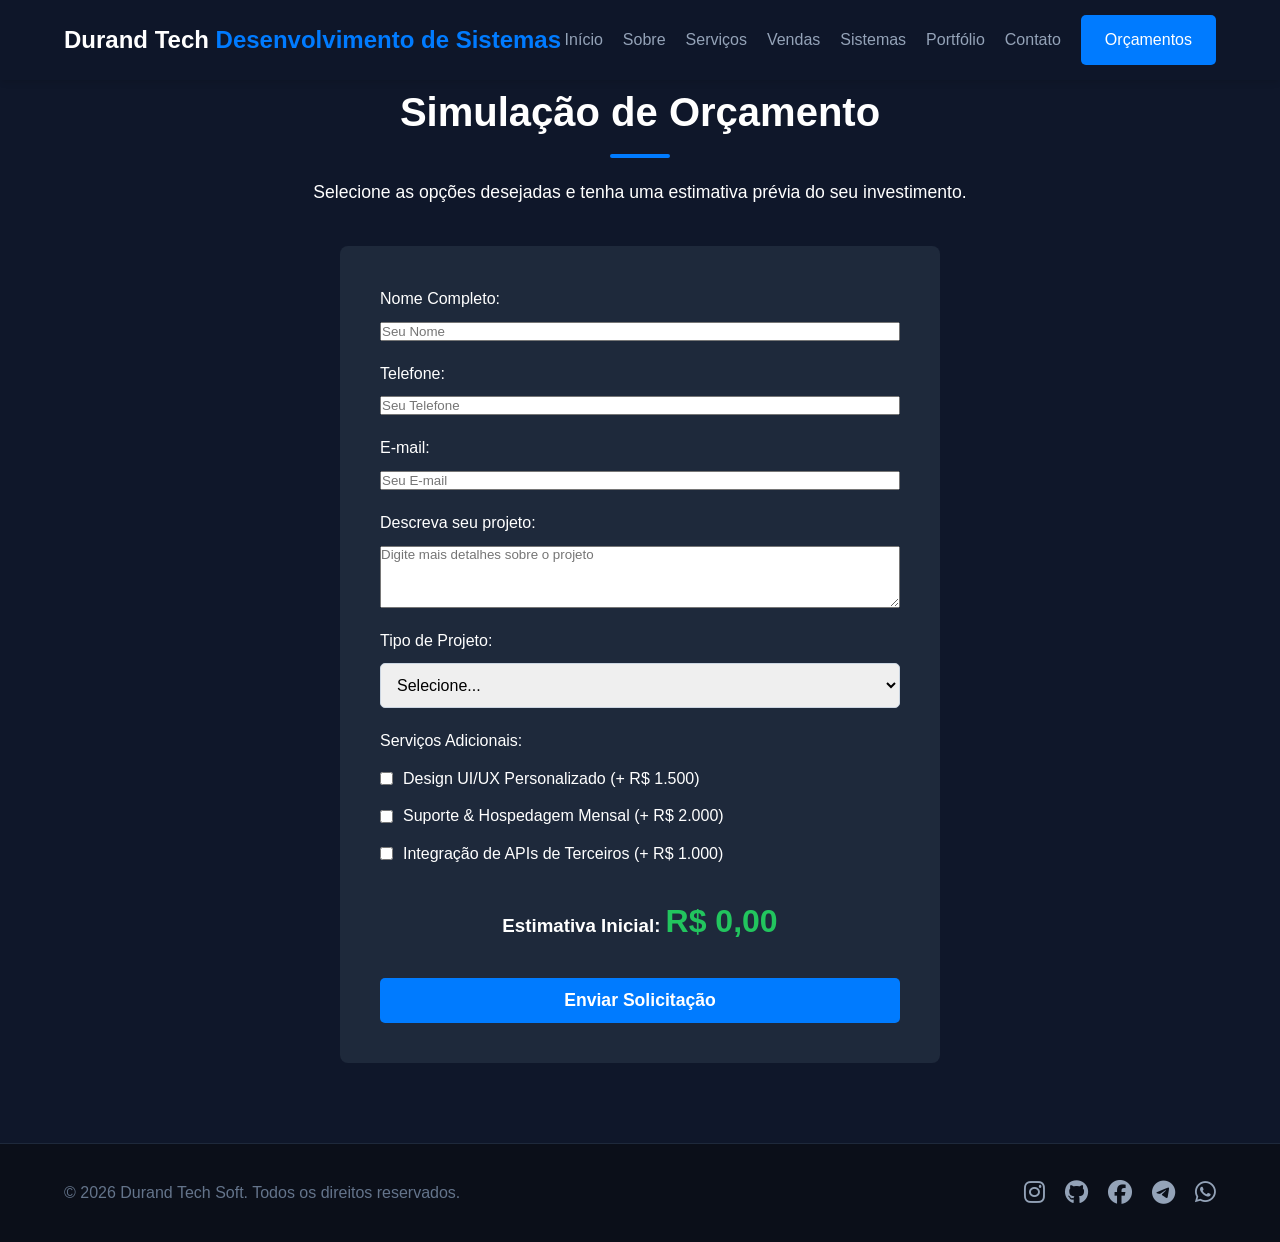
==== orcamentos.html @ f5cf20b5 "Add files via upload" ====
<!DOCTYPE html>
<html lang="pt-BR">
<head>
    <meta charset="UTF-8">
    <meta name="viewport" content="width=device-width, initial-scale=1.0">
    <title>Orçamentos | Durand Tech</title>
    <link rel="stylesheet" href="style.css">
    <link rel="stylesheet" href="https://cdnjs.cloudflare.com/ajax/libs/font-awesome/6.4.0/css/all.min.css">
</head>
<body>
    <header id="header">
        <div class="container">
            <div class="logo">
                <h2>Durand Tech <span>Desenvolvimento de Sistemas</span></h2>
            </div>
            <nav>
                <ul class="nav-links">
                    <li><a href="index.html#inicio">Início</a></li>
                    <li><a href="index.html#sobre">Sobre</a></li>
                    <li><a href="index.html#servicos">Serviços</a></li>
                    <li><a href="vendas.html">Vendas</a></li>
                    <li><a href="index.html#sistemas">Sistemas</a></li>
                    <li><a href="index.html#portfolio">Portfólio</a></li>
                    <li><a href="index.html#contato">Contato</a></li>
                    <li><a href="orcamentos.html" class="btn-highlight">Orçamentos</a></li>
                </ul>
            </nav>
        </div>
    </header>

    <section id="orcamentos" class="section-padding bg-dark text-light">
        <div class="container">
            <h2 class="section-title">Simulação de Orçamento</h2>
            <p class="section-subtitle">Selecione as opções desejadas e tenha uma estimativa prévia do seu investimento.</p>
            <div class="budget-box">
                <form id="form-orcamento">
                    <div class="form-group">
                        <label for="nome">Nome Completo:</label>
                        <input type="text" id="nome" placeholder="Seu Nome" required>
                    </div>
                    <div class="form-group">
                        <label for="telefone">Telefone:</label>
                        <input type="tel" id="telefone" placeholder="Seu Telefone" required>
                    </div>
                    <div class="form-group">
                        <label for="email">E-mail:</label>
                        <input type="email" id="email" placeholder="Seu E-mail" required>
                    </div>
                    <div class="form-group">
                        <label for="descricao">Descreva seu projeto:</label>
                        <textarea id="descricao" rows="4" placeholder="Digite mais detalhes sobre o projeto" required></textarea>
                    </div>
                    <div class="form-group">
                        <label for="tipo-projeto">Tipo de Projeto:</label>
                        <select id="tipo-projeto" required>
                            <option value="0">Selecione...</option>
                            <option value="3000">Website Institucional (R$ 3.000,00+)</option>
                            <option value="7000">E-commerce / Loja Virtual (R$ 7.000,00+)</option>
                            <option value="12000">Sistema Web / SaaS Personalizado (R$ 12.000,00+)</option>
                            <option value="15000">Aplicativo Mobile Completo (R$ 15.000,00+)</option>
                        </select>
                    </div>
                    <div class="form-group checkbox-group">
                        <p>Serviços Adicionais:</p>
                        <label><input type="checkbox" class="adicional" value="1500"> Design UI/UX Personalizado (+ R$ 1.500)</label>
                        <label><input type="checkbox" class="adicional" value="2000"> Suporte & Hospedagem Mensal (+ R$ 2.000)</label>
                        <label><input type="checkbox" class="adicional" value="1000"> Integração de APIs de Terceiros (+ R$ 1.000)</label>
                    </div>
                    <div class="budget-result">
                        <h3>Estimativa Inicial: <span id="valor-total">R$ 0,00</span></h3>
                    </div>
                    <button type="submit" id="btn-fechar-orcamento" class="btn-primary">Enviar Solicitação</button>
                </form>
            </div>
        </div>
    </section>

    <footer>
        <div class="container footer-content">
            <p>&copy; 2026 Durand Tech Soft. Todos os direitos reservados.</p>
            <div class="social-links">
                <a href="https://instagram.com/durandtechsysten" target="_blank" aria-label="Instagram"><i class="fa-brands fa-instagram"></i></a>
                <a href="https://github.com/otaviorenan648-cpu" target="_blank" aria-label="GitHub"><i class="fa-brands fa-github"></i></a>
                <a href="https://www.facebook.com/profile.php?id=61577087769278&locale=pt_BR" target="_blank" aria-label="Facebook"><i class="fa-brands fa-facebook"></i></a>
                <a href="https://telegram.org/@OtavioDev2684" target="_blank" aria-label="Telegram"><i class="fa-brands fa-telegram"></i></a>
                <a href="https://wa.me/5553991833588?text=Ol%C3%A1%2C%20gostaria%20de%20mais%20informa%C3%A7%C3%B5es" target="_blank" aria-label="WhatsApp"><i class="fa-brands fa-whatsapp"></i></a>
            </div>
        </div>
    </footer>
</body>
</html>
---- style.css ----
/* --- Reset Geral & Configurações de Cores --- */
:root {
    --primary-color: #007bff;
    --primary-hover: #0056b3;
    --dark-bg: #0f172a;
    --light-bg: #f8fafc;
    --text-color: #334155;
    --white: #ffffff;
    --gray-border: #cbd5e1;
}

* {
    margin: 0;
    padding: 0;
    box-sizing: border-box;
    font-family: 'Segoe UI', Tahoma, Geneva, Verdana, sans-serif;
    scroll-behavior: smooth;
}

body {
    color: var(--text-color);
    background-color: var(--white);
    line-height: 1.6;
}

.container {
    width: 90%;
    max-width: 1200px;
    margin: 0 auto;
}

/* --- Layout Utilitário --- */
.section-padding {
    padding: 80px 0;
}

.bg-light {
    background-color: var(--light-bg);
}

.bg-dark {
    background-color: var(--dark-bg);
}

.text-light {
    color: var(--white);
}

.section-title {
    text-align: center;
    font-size: 2.5rem;
    margin-bottom: 20px;
    color: var(--dark-bg);
    position: relative;
}

.text-light .section-title {
    color: var(--white);
}

.section-title::after {
    content: '';
    display: block;
    width: 60px;
    height: 4px;
    background-color: var(--primary-color);
    margin: 10px auto 0;
    border-radius: 2px;
}

.section-subtitle {
    text-align: center;
    font-size: 1.1rem;
    margin-bottom: 40px;
}

/* --- Botões --- */
.btn-primary, .btn-secondary, .btn-highlight {
    padding: 12px 24px;
    border: none;
    border-radius: 5px;
    cursor: pointer;
    font-weight: 600;
    text-decoration: none;
    transition: all 0.3s ease;
    display: inline-block;
}

.btn-primary {
    background-color: var(--primary-color);
    color: var(--white);
}

.btn-primary:hover {
    background-color: var(--primary-hover);
}

.btn-secondary {
    background-color: transparent;
    color: var(--white);
    border: 2px solid var(--white);
}

.btn-secondary:hover {
    background-color: var(--white);
    color: var(--dark-bg);
}

.btn-highlight {
    background-color: var(--primary-color);
    color: var(--white) !important;
}

/* --- Header / Navigation --- */
header {
    background-color: rgba(15, 23, 42, 0.95);
    position: fixed;
    width: 100%;
    top: 0;
    z-index: 1000;
    box-shadow: 0 4px 6px -1px rgba(0,0,0,0.1);
    padding: 15px 0;
}

header .container {
    display: flex;
    justify-content: space-between;
    align-items: center;
}

.logo h2 {
    color: var(--white);
}

.logo span {
    color: var(--primary-color);
}

.nav-links {
    display: flex;
    list-style: none;
    align-items: center;
    gap: 20px;
}

.nav-links a {
    color: #94a3b8;
    text-decoration: none;
    font-weight: 500;
    transition: color 0.3s ease;
}

.nav-links a:hover {
    color: var(--white);
}

/* --- Hero Section --- */
.hero-section {
    background: linear-gradient(135deg, #0f172a 0%, #1e293b 100%);
    height: 100vh;
    display: flex;
    align-items: center;
    text-align: center;
    color: var(--white);
    padding-top: 80px;
}

.hero-content h1 {
    font-size: 3.5rem;
    margin-bottom: 20px;
}

.hero-content p {
    font-size: 1.25rem;
    margin-bottom: 30px;
    color: #94a3b8;
    max-width: 800px;
    margin-left: auto;
    margin-right: auto;
}

.hero-buttons {
    display: flex;
    justify-content: center;
    gap: 20px;
}

.banner-image {
    display: block;
    max-width: 100%;
    height: auto;
    margin: 40px auto;
    border-radius: 16px;
    box-shadow: 0 10px 30px rgba(15, 23, 42, 0.15);
}

/* --- Sobre --- */
.about-grid {
    display: grid;
    grid-template-columns: 1fr 1fr;
    gap: 40px;
    align-items: center;
    margin-top: 40px;
}

.about-text h3 {
    font-size: 1.8rem;
    margin-bottom: 15px;
}

.about-text p {
    margin-bottom: 15px;
}

.about-stats {
    display: flex;
    gap: 20px;
}

.stat-card {
    background-color: var(--light-bg);
    flex: 1;
    padding: 30px;
    text-align: center;
    border-radius: 8px;
    box-shadow: 0 4px 6px -1px rgba(0,0,0,0.05);
}

.stat-card h4 {
    font-size: 3rem;
    color: var(--primary-color);
    margin-bottom: 10px;
}

/* --- Serviços --- */
.grid-services {
    display: grid;
    grid-template-columns: repeat(auto-fit, minmax(300px, 1fr));
    gap: 30px;
}

.card {
    background-color: var(--white);
    padding: 40px 30px;
    border-radius: 8px;
    text-align: center;
    box-shadow: 0 4px 6px -1px rgba(0,0,0,0.05);
    transition: transform 0.3s ease;
}

.card:hover {
    transform: translateY(-5px);
}

.icon-service {
    font-size: 3rem;
    color: var(--primary-color);
    margin-bottom: 20px;
}

/* --- Sistemas --- */
.grid-systems {
    display: grid;
    grid-template-columns: 1fr 1fr;
    gap: 30px;
}

.system-item {
    border-left: 5px solid var(--primary-color);
    background-color: var(--light-bg);
    padding: 30px;
    border-radius: 0 8px 8px 0;
}

.system-item h3 {
    margin-bottom: 10px;
}

/* --- Portfólio --- */
.grid-portfolio {
    display: grid;
    grid-template-columns: repeat(auto-fit, minmax(300px, 1fr));
    gap: 30px;
}

.portfolio-item {
    background: linear-gradient(135deg, #1e293b 0%, #0f172a 100%);
    height: 250px;
    border-radius: 8px;
    display: flex;
    align-items: flex-end;
    padding: 20px;
    color: var(--white);
    position: relative;
    overflow: hidden;
}

.portfolio-info h3 {
    margin-bottom: 5px;
}

.portfolio-info p {
    font-size: 0.9rem;
    color: #94a3b8;
}

/* --- Contato --- */
.contact-wrapper {
    display: grid;
    grid-template-columns: 1fr 1.5fr;
    gap: 50px;
}

.contact-info h3 {
    margin-bottom: 20px;
}

.contact-info p {
    margin-bottom: 15px;
    display: flex;
    align-items: center;
    gap: 10px;
}

.contact-form {
    display: flex;
    flex-direction: column;
    gap: 15px;
}

.contact-form input, .contact-form textarea {
    padding: 15px;
    border: 1px solid var(--gray-border);
    border-radius: 5px;
    font-size: 1rem;
    outline: none;
}

/* --- Orçamentos --- */
.budget-box {
    background-color: #1e293b;
    padding: 40px;
    border-radius: 8px;
    max-width: 600px;
    margin: 0 auto;
}

.form-group {
    display: flex;
    flex-direction: column;
    gap: 10px;
    margin-bottom: 20px;
}

.form-group select {
    padding: 12px;
    border-radius: 5px;
    border: 1px solid var(--gray-border);
    font-size: 1rem;
}

.checkbox-group {
    display: flex;
    flex-direction: column;
    gap: 12px;
}

.checkbox-group label {
    display: flex;
    align-items: center;
    gap: 10px;
    cursor: pointer;
}

.budget-result {
    margin: 30px 0;
    text-align: center;
}

#valor-total {
    color: #22c55e;
    font-size: 2rem;
    font-weight: bold;
}

#btn-fechar-orcamento {
    width: 100%;
    font-size: 1.1rem;
}

/* --- Rodapé & Redes Sociais --- */
footer {
    background-color: #0b0f19;
    padding: 30px 0;
    border-top: 1px solid #1e293b;
}

.footer-content {
    display: flex;
    justify-content: space-between;
    align-items: center;
    color: #64748b;
}

.social-links {
    display: flex;
    gap: 20px;
}

.social-links a {
    color: #94a3b8;
    font-size: 1.5rem;
    transition: color 0.3s ease, transform 0.3s ease;
}

.social-links a:hover {
    color: var(--primary-color);
    transform: scale(1.1);
}

/* --- Responsividade --- */
@media (max-width: 768px) {
    header .container {
        flex-direction: column;
        gap: 15px;
    }
    .nav-links {
        flex-wrap: wrap;
        justify-content: center;
    }
    .about-grid, .contact-wrapper, .grid-systems {
        grid-template-columns: 1fr;
    }
    .about-stats {
        flex-direction: column;
    }
    .footer-content {
        flex-direction: column;
        gap: 20px;
        text-align: center;
    }
}

/* --- Botão Flutuante do WhatsApp --- */
.whatsapp-float {
    position: fixed;
    width: 60px;
    height: 60px;
    bottom: 60px;
    right: 40px;
    background-color: #25d366;
    color: #fff;
    border-radius: 50px;
    text-align: center;
    font-size: 35px;
    box-shadow: 2px 2px 10px rgba(0, 0, 0, 0.3);
    z-index: 1000;
    display: flex;
    align-items: center;
    justify-content: center;
    text-decoration: none;
    transition: transform 0.3s ease, background-color 0.3s ease;
}

.whatsapp-float:hover {
    background-color: #128c7e;
    transform: scale(1.1);
}

/* Ajuste de responsividade para telas menores */
@media (max-width: 768px) {
    header .container {
        flex-direction: column;
        gap: 15px;
    }
    .nav-links {
        flex-wrap: wrap;
        justify-content: center;
    }
    .about-grid, .contact-wrapper, .grid-systems {
        grid-template-columns: 1fr;
    }
    .about-stats {
        flex-direction: column;
    }
    .footer-content {
        flex-direction: column;
        gap: 20px;
        text-align: center;
    }
    .whatsapp-float {
        width: 50px;
        height: 50px;
        bottom: 20px;
        right: 20px;
        font-size: 28px;
    }
}
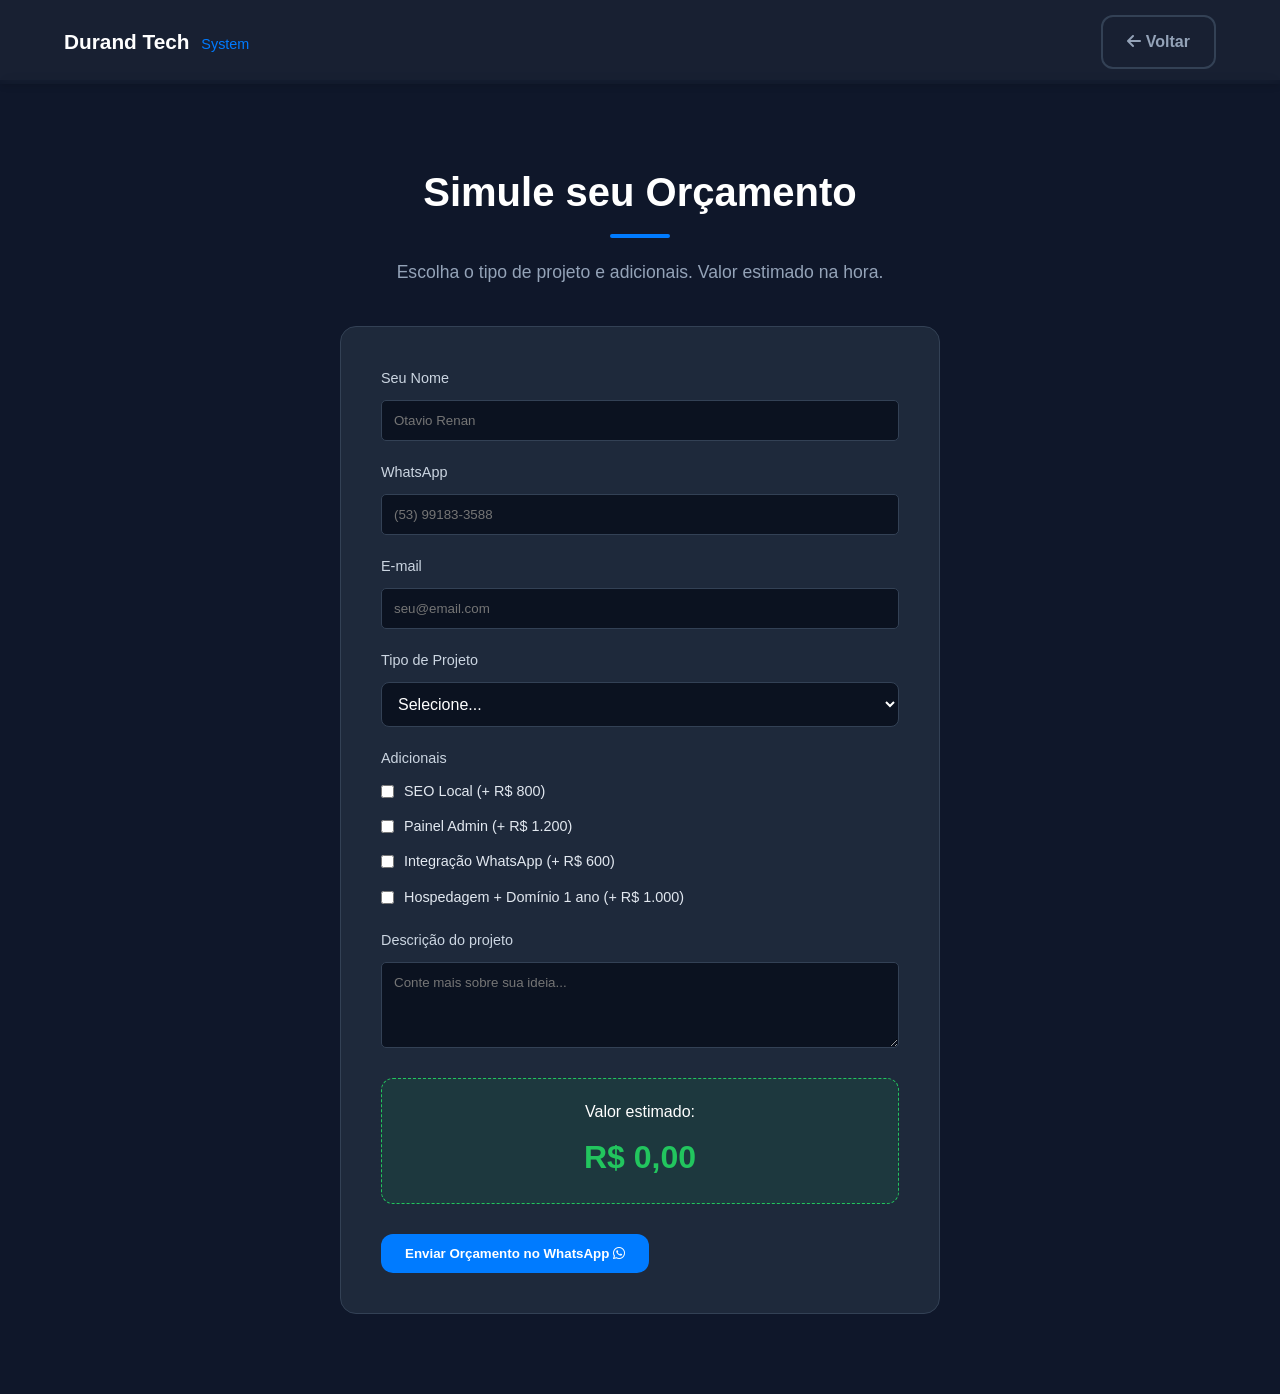
==== commit de0c45c6: "Add files via upload" ====
--- a/orcamentos.html
+++ b/orcamentos.html
@@ -1,91 +1,76 @@
-<!DOCTYPE html>
-<html lang="pt-BR">
-<head>
-    <meta charset="UTF-8">
-    <meta name="viewport" content="width=device-width, initial-scale=1.0">
-    <title>Orçamentos | Durand Tech</title>
-    <link rel="stylesheet" href="style.css">
-    <link rel="stylesheet" href="https://cdnjs.cloudflare.com/ajax/libs/font-awesome/6.4.0/css/all.min.css">
-</head>
-<body>
-    <header id="header">
-        <div class="container">
-            <div class="logo">
-                <h2>Durand Tech <span>Desenvolvimento de Sistemas</span></h2>
-            </div>
-            <nav>
-                <ul class="nav-links">
-                    <li><a href="index.html#inicio">Início</a></li>
-                    <li><a href="index.html#sobre">Sobre</a></li>
-                    <li><a href="index.html#servicos">Serviços</a></li>
-                    <li><a href="vendas.html">Vendas</a></li>
-                    <li><a href="index.html#sistemas">Sistemas</a></li>
-                    <li><a href="index.html#portfolio">Portfólio</a></li>
-                    <li><a href="index.html#contato">Contato</a></li>
-                    <li><a href="orcamentos.html" class="btn-highlight">Orçamentos</a></li>
-                </ul>
-            </nav>
-        </div>
-    </header>
-
-    <section id="orcamentos" class="section-padding bg-dark text-light">
-        <div class="container">
-            <h2 class="section-title">Simulação de Orçamento</h2>
-            <p class="section-subtitle">Selecione as opções desejadas e tenha uma estimativa prévia do seu investimento.</p>
-            <div class="budget-box">
-                <form id="form-orcamento">
-                    <div class="form-group">
-                        <label for="nome">Nome Completo:</label>
-                        <input type="text" id="nome" placeholder="Seu Nome" required>
-                    </div>
-                    <div class="form-group">
-                        <label for="telefone">Telefone:</label>
-                        <input type="tel" id="telefone" placeholder="Seu Telefone" required>
-                    </div>
-                    <div class="form-group">
-                        <label for="email">E-mail:</label>
-                        <input type="email" id="email" placeholder="Seu E-mail" required>
-                    </div>
-                    <div class="form-group">
-                        <label for="descricao">Descreva seu projeto:</label>
-                        <textarea id="descricao" rows="4" placeholder="Digite mais detalhes sobre o projeto" required></textarea>
-                    </div>
-                    <div class="form-group">
-                        <label for="tipo-projeto">Tipo de Projeto:</label>
-                        <select id="tipo-projeto" required>
-                            <option value="0">Selecione...</option>
-                            <option value="3000">Website Institucional (R$ 3.000,00+)</option>
-                            <option value="7000">E-commerce / Loja Virtual (R$ 7.000,00+)</option>
-                            <option value="12000">Sistema Web / SaaS Personalizado (R$ 12.000,00+)</option>
-                            <option value="15000">Aplicativo Mobile Completo (R$ 15.000,00+)</option>
-                        </select>
-                    </div>
-                    <div class="form-group checkbox-group">
-                        <p>Serviços Adicionais:</p>
-                        <label><input type="checkbox" class="adicional" value="1500"> Design UI/UX Personalizado (+ R$ 1.500)</label>
-                        <label><input type="checkbox" class="adicional" value="2000"> Suporte & Hospedagem Mensal (+ R$ 2.000)</label>
-                        <label><input type="checkbox" class="adicional" value="1000"> Integração de APIs de Terceiros (+ R$ 1.000)</label>
-                    </div>
-                    <div class="budget-result">
-                        <h3>Estimativa Inicial: <span id="valor-total">R$ 0,00</span></h3>
-                    </div>
-                    <button type="submit" id="btn-fechar-orcamento" class="btn-primary">Enviar Solicitação</button>
-                </form>
-            </div>
-        </div>
-    </section>
-
-    <footer>
-        <div class="container footer-content">
-            <p>&copy; 2026 Durand Tech Soft. Todos os direitos reservados.</p>
-            <div class="social-links">
-                <a href="https://instagram.com/durandtechsysten" target="_blank" aria-label="Instagram"><i class="fa-brands fa-instagram"></i></a>
-                <a href="https://github.com/otaviorenan648-cpu" target="_blank" aria-label="GitHub"><i class="fa-brands fa-github"></i></a>
-                <a href="https://www.facebook.com/profile.php?id=61577087769278&locale=pt_BR" target="_blank" aria-label="Facebook"><i class="fa-brands fa-facebook"></i></a>
-                <a href="https://telegram.org/@OtavioDev2684" target="_blank" aria-label="Telegram"><i class="fa-brands fa-telegram"></i></a>
-                <a href="https://wa.me/5553991833588?text=Ol%C3%A1%2C%20gostaria%20de%20mais%20informa%C3%A7%C3%B5es" target="_blank" aria-label="WhatsApp"><i class="fa-brands fa-whatsapp"></i></a>
-            </div>
-        </div>
-    </footer>
-</body>
-</html>
+<!DOCTYPE html>
+<html lang="pt-BR">
+<head>
+    <meta charset="UTF-8">
+    <meta name="viewport" content="width=device-width, initial-scale=1.0">
+    <title>Orçamento | Durand Tech System</title>
+    <meta name="description" content="Simule seu orçamento de site, sistema ou app na Durand Tech System.">
+    <link rel="stylesheet" href="style.css">
+    <link rel="stylesheet" href="https://cdnjs.cloudflare.com/ajax/libs/font-awesome/6.4.0/css/all.min.css">
+</head>
+<body>
+    <header id="header">
+        <div class="container">
+            <div class="logo"><h2>Durand Tech <span>System</span></h2></div>
+            <a href="index.html" class="btn-secondary" style="border-color:#334155;color:#94a3b8"><i class="fa-solid fa-arrow-left"></i> Voltar</a>
+        </div>
+    </header>
+
+    <section class="section-padding" style="margin-top:80px;background:#0f172a;color:#fff;min-height:100vh">
+        <div class="container">
+            <h2 class="section-title" style="color:#fff">Simule seu Orçamento</h2>
+            <p class="section-subtitle" style="color:#94a3b8">Escolha o tipo de projeto e adicionais. Valor estimado na hora.</p>
+            
+            <div class="budget-box">
+                <form id="form-orcamento">
+                    <div class="form-group">
+                        <label>Seu Nome</label>
+                        <input type="text" id="nome" placeholder="Otavio Renan" required style="padding:12px;border-radius:5px;border:1px solid #334155;background:#0b1220;color:#fff">
+                    </div>
+                    <div class="form-group">
+                        <label>WhatsApp</label>
+                        <input type="tel" id="telefone" placeholder="(53) 99183-3588" required style="padding:12px;border-radius:5px;border:1px solid #334155;background:#0b1220;color:#fff">
+                    </div>
+                    <div class="form-group">
+                        <label>E-mail</label>
+                        <input type="email" id="email" placeholder="seu@email.com" required style="padding:12px;border-radius:5px;border:1px solid #334155;background:#0b1220;color:#fff">
+                    </div>
+                    <div class="form-group">
+                        <label>Tipo de Projeto</label>
+                        <select id="tipo-projeto" required>
+                            <option value="0">Selecione...</option>
+                            <option value="1500">Landing Page - a partir de R$ 1.500</option>
+                            <option value="3500">Site Institucional - a partir de R$ 3.500</option>
+                            <option value="6000">E-commerce - a partir de R$ 6.000</option>
+                            <option value="8000">Sistema ERP/CRM - a partir de R$ 8.000</option>
+                            <option value="10000">App Mobile - a partir de R$ 10.000</option>
+                        </select>
+                    </div>
+                    <div class="form-group">
+                        <label>Adicionais</label>
+                        <div class="checkbox-group">
+                            <label><input type="checkbox" class="adicional" value="800"> SEO Local (+ R$ 800)</label>
+                            <label><input type="checkbox" class="adicional" value="1200"> Painel Admin (+ R$ 1.200)</label>
+                            <label><input type="checkbox" class="adicional" value="600"> Integração WhatsApp (+ R$ 600)</label>
+                            <label><input type="checkbox" class="adicional" value="1000"> Hospedagem + Domínio 1 ano (+ R$ 1.000)</label>
+                        </div>
+                    </div>
+                    <div class="form-group">
+                        <label>Descrição do projeto</label>
+                        <textarea id="descricao" rows="4" placeholder="Conte mais sobre sua ideia..." style="padding:12px;border-radius:5px;border:1px solid #334155;background:#0b1220;color:#fff"></textarea>
+                    </div>
+
+                    <div class="budget-result">
+                        <p>Valor estimado:</p>
+                        <span id="valor-total">R$ 0,00</span>
+                    </div>
+
+                    <button type="submit" id="btn-fechar-orcamento" class="btn-primary">Enviar Orçamento no WhatsApp <i class="fa-brands fa-whatsapp"></i></button>
+                </form>
+            </div>
+        </div>
+    </section>
+
+    <script src="index.js"></script>
+</body>
+</html>
--- a/style.css
+++ b/style.css
@@ -1,498 +1,114 @@
-/* --- Reset Geral & Configurações de Cores --- */
-:root {
-    --primary-color: #007bff;
-    --primary-hover: #0056b3;
-    --dark-bg: #0f172a;
-    --light-bg: #f8fafc;
-    --text-color: #334155;
-    --white: #ffffff;
-    --gray-border: #cbd5e1;
-}
-
-* {
-    margin: 0;
-    padding: 0;
-    box-sizing: border-box;
-    font-family: 'Segoe UI', Tahoma, Geneva, Verdana, sans-serif;
-    scroll-behavior: smooth;
-}
-
-body {
-    color: var(--text-color);
-    background-color: var(--white);
-    line-height: 1.6;
-}
-
-.container {
-    width: 90%;
-    max-width: 1200px;
-    margin: 0 auto;
-}
-
-/* --- Layout Utilitário --- */
-.section-padding {
-    padding: 80px 0;
-}
-
-.bg-light {
-    background-color: var(--light-bg);
-}
-
-.bg-dark {
-    background-color: var(--dark-bg);
-}
-
-.text-light {
-    color: var(--white);
-}
-
-.section-title {
-    text-align: center;
-    font-size: 2.5rem;
-    margin-bottom: 20px;
-    color: var(--dark-bg);
-    position: relative;
-}
-
-.text-light .section-title {
-    color: var(--white);
-}
-
-.section-title::after {
-    content: '';
-    display: block;
-    width: 60px;
-    height: 4px;
-    background-color: var(--primary-color);
-    margin: 10px auto 0;
-    border-radius: 2px;
-}
-
-.section-subtitle {
-    text-align: center;
-    font-size: 1.1rem;
-    margin-bottom: 40px;
-}
-
-/* --- Botões --- */
-.btn-primary, .btn-secondary, .btn-highlight {
-    padding: 12px 24px;
-    border: none;
-    border-radius: 5px;
-    cursor: pointer;
-    font-weight: 600;
-    text-decoration: none;
-    transition: all 0.3s ease;
-    display: inline-block;
-}
-
-.btn-primary {
-    background-color: var(--primary-color);
-    color: var(--white);
-}
-
-.btn-primary:hover {
-    background-color: var(--primary-hover);
-}
-
-.btn-secondary {
-    background-color: transparent;
-    color: var(--white);
-    border: 2px solid var(--white);
-}
-
-.btn-secondary:hover {
-    background-color: var(--white);
-    color: var(--dark-bg);
-}
-
-.btn-highlight {
-    background-color: var(--primary-color);
-    color: var(--white) !important;
-}
-
-/* --- Header / Navigation --- */
-header {
-    background-color: rgba(15, 23, 42, 0.95);
-    position: fixed;
-    width: 100%;
-    top: 0;
-    z-index: 1000;
-    box-shadow: 0 4px 6px -1px rgba(0,0,0,0.1);
-    padding: 15px 0;
-}
-
-header .container {
-    display: flex;
-    justify-content: space-between;
-    align-items: center;
-}
-
-.logo h2 {
-    color: var(--white);
-}
-
-.logo span {
-    color: var(--primary-color);
-}
-
-.nav-links {
-    display: flex;
-    list-style: none;
-    align-items: center;
-    gap: 20px;
-}
-
-.nav-links a {
-    color: #94a3b8;
-    text-decoration: none;
-    font-weight: 500;
-    transition: color 0.3s ease;
-}
-
-.nav-links a:hover {
-    color: var(--white);
-}
-
-/* --- Hero Section --- */
-.hero-section {
-    background: linear-gradient(135deg, #0f172a 0%, #1e293b 100%);
-    height: 100vh;
-    display: flex;
-    align-items: center;
-    text-align: center;
-    color: var(--white);
-    padding-top: 80px;
-}
-
-.hero-content h1 {
-    font-size: 3.5rem;
-    margin-bottom: 20px;
-}
-
-.hero-content p {
-    font-size: 1.25rem;
-    margin-bottom: 30px;
-    color: #94a3b8;
-    max-width: 800px;
-    margin-left: auto;
-    margin-right: auto;
-}
-
-.hero-buttons {
-    display: flex;
-    justify-content: center;
-    gap: 20px;
-}
-
-.banner-image {
-    display: block;
-    max-width: 100%;
-    height: auto;
-    margin: 40px auto;
-    border-radius: 16px;
-    box-shadow: 0 10px 30px rgba(15, 23, 42, 0.15);
-}
-
-/* --- Sobre --- */
-.about-grid {
-    display: grid;
-    grid-template-columns: 1fr 1fr;
-    gap: 40px;
-    align-items: center;
-    margin-top: 40px;
-}
-
-.about-text h3 {
-    font-size: 1.8rem;
-    margin-bottom: 15px;
-}
-
-.about-text p {
-    margin-bottom: 15px;
-}
-
-.about-stats {
-    display: flex;
-    gap: 20px;
-}
-
-.stat-card {
-    background-color: var(--light-bg);
-    flex: 1;
-    padding: 30px;
-    text-align: center;
-    border-radius: 8px;
-    box-shadow: 0 4px 6px -1px rgba(0,0,0,0.05);
-}
-
-.stat-card h4 {
-    font-size: 3rem;
-    color: var(--primary-color);
-    margin-bottom: 10px;
-}
-
-/* --- Serviços --- */
-.grid-services {
-    display: grid;
-    grid-template-columns: repeat(auto-fit, minmax(300px, 1fr));
-    gap: 30px;
-}
-
-.card {
-    background-color: var(--white);
-    padding: 40px 30px;
-    border-radius: 8px;
-    text-align: center;
-    box-shadow: 0 4px 6px -1px rgba(0,0,0,0.05);
-    transition: transform 0.3s ease;
-}
-
-.card:hover {
-    transform: translateY(-5px);
-}
-
-.icon-service {
-    font-size: 3rem;
-    color: var(--primary-color);
-    margin-bottom: 20px;
-}
-
-/* --- Sistemas --- */
-.grid-systems {
-    display: grid;
-    grid-template-columns: 1fr 1fr;
-    gap: 30px;
-}
-
-.system-item {
-    border-left: 5px solid var(--primary-color);
-    background-color: var(--light-bg);
-    padding: 30px;
-    border-radius: 0 8px 8px 0;
-}
-
-.system-item h3 {
-    margin-bottom: 10px;
-}
-
-/* --- Portfólio --- */
-.grid-portfolio {
-    display: grid;
-    grid-template-columns: repeat(auto-fit, minmax(300px, 1fr));
-    gap: 30px;
-}
-
-.portfolio-item {
-    background: linear-gradient(135deg, #1e293b 0%, #0f172a 100%);
-    height: 250px;
-    border-radius: 8px;
-    display: flex;
-    align-items: flex-end;
-    padding: 20px;
-    color: var(--white);
-    position: relative;
-    overflow: hidden;
-}
-
-.portfolio-info h3 {
-    margin-bottom: 5px;
-}
-
-.portfolio-info p {
-    font-size: 0.9rem;
-    color: #94a3b8;
-}
-
-/* --- Contato --- */
-.contact-wrapper {
-    display: grid;
-    grid-template-columns: 1fr 1.5fr;
-    gap: 50px;
-}
-
-.contact-info h3 {
-    margin-bottom: 20px;
-}
-
-.contact-info p {
-    margin-bottom: 15px;
-    display: flex;
-    align-items: center;
-    gap: 10px;
-}
-
-.contact-form {
-    display: flex;
-    flex-direction: column;
-    gap: 15px;
-}
-
-.contact-form input, .contact-form textarea {
-    padding: 15px;
-    border: 1px solid var(--gray-border);
-    border-radius: 5px;
-    font-size: 1rem;
-    outline: none;
-}
-
-/* --- Orçamentos --- */
-.budget-box {
-    background-color: #1e293b;
-    padding: 40px;
-    border-radius: 8px;
-    max-width: 600px;
-    margin: 0 auto;
-}
-
-.form-group {
-    display: flex;
-    flex-direction: column;
-    gap: 10px;
-    margin-bottom: 20px;
-}
-
-.form-group select {
-    padding: 12px;
-    border-radius: 5px;
-    border: 1px solid var(--gray-border);
-    font-size: 1rem;
-}
-
-.checkbox-group {
-    display: flex;
-    flex-direction: column;
-    gap: 12px;
-}
-
-.checkbox-group label {
-    display: flex;
-    align-items: center;
-    gap: 10px;
-    cursor: pointer;
-}
-
-.budget-result {
-    margin: 30px 0;
-    text-align: center;
-}
-
-#valor-total {
-    color: #22c55e;
-    font-size: 2rem;
-    font-weight: bold;
-}
-
-#btn-fechar-orcamento {
-    width: 100%;
-    font-size: 1.1rem;
-}
-
-/* --- Rodapé & Redes Sociais --- */
-footer {
-    background-color: #0b0f19;
-    padding: 30px 0;
-    border-top: 1px solid #1e293b;
-}
-
-.footer-content {
-    display: flex;
-    justify-content: space-between;
-    align-items: center;
-    color: #64748b;
-}
-
-.social-links {
-    display: flex;
-    gap: 20px;
-}
-
-.social-links a {
-    color: #94a3b8;
-    font-size: 1.5rem;
-    transition: color 0.3s ease, transform 0.3s ease;
-}
-
-.social-links a:hover {
-    color: var(--primary-color);
-    transform: scale(1.1);
-}
-
-/* --- Responsividade --- */
-@media (max-width: 768px) {
-    header .container {
-        flex-direction: column;
-        gap: 15px;
-    }
-    .nav-links {
-        flex-wrap: wrap;
-        justify-content: center;
-    }
-    .about-grid, .contact-wrapper, .grid-systems {
-        grid-template-columns: 1fr;
-    }
-    .about-stats {
-        flex-direction: column;
-    }
-    .footer-content {
-        flex-direction: column;
-        gap: 20px;
-        text-align: center;
-    }
-}
-
-/* --- Botão Flutuante do WhatsApp --- */
-.whatsapp-float {
-    position: fixed;
-    width: 60px;
-    height: 60px;
-    bottom: 60px;
-    right: 40px;
-    background-color: #25d366;
-    color: #fff;
-    border-radius: 50px;
-    text-align: center;
-    font-size: 35px;
-    box-shadow: 2px 2px 10px rgba(0, 0, 0, 0.3);
-    z-index: 1000;
-    display: flex;
-    align-items: center;
-    justify-content: center;
-    text-decoration: none;
-    transition: transform 0.3s ease, background-color 0.3s ease;
-}
-
-.whatsapp-float:hover {
-    background-color: #128c7e;
-    transform: scale(1.1);
-}
-
-/* Ajuste de responsividade para telas menores */
-@media (max-width: 768px) {
-    header .container {
-        flex-direction: column;
-        gap: 15px;
-    }
-    .nav-links {
-        flex-wrap: wrap;
-        justify-content: center;
-    }
-    .about-grid, .contact-wrapper, .grid-systems {
-        grid-template-columns: 1fr;
-    }
-    .about-stats {
-        flex-direction: column;
-    }
-    .footer-content {
-        flex-direction: column;
-        gap: 20px;
-        text-align: center;
-    }
-    .whatsapp-float {
-        width: 50px;
-        height: 50px;
-        bottom: 20px;
-        right: 20px;
-        font-size: 28px;
-    }
-}
+:root {
+    --primary-color: #007bff;
+    --primary-hover: #0056b3;
+    --dark-bg: #0f172a;
+    --light-bg: #f8fafc;
+    --text-color: #334155;
+    --white: #ffffff;
+    --gray-border: #cbd5e1;
+}
+* { margin: 0; padding: 0; box-sizing: border-box; font-family: 'Segoe UI', Tahoma, Geneva, Verdana, sans-serif; scroll-behavior: smooth; }
+body { color: var(--text-color); background-color: var(--white); line-height: 1.6; }
+.container { width: 90%; max-width: 1200px; margin: 0 auto; }
+.section-padding { padding: 80px 0; }
+.bg-light { background-color: var(--light-bg); }
+.bg-dark { background-color: var(--dark-bg); }
+.text-light { color: var(--white); }
+.section-title { text-align: center; font-size: 2.5rem; margin-bottom: 20px; color: var(--dark-bg); position: relative; }
+.text-light .section-title { color: var(--white); }
+.section-title::after { content: ''; display: block; width: 60px; height: 4px; background-color: var(--primary-color); margin: 10px auto 0; border-radius: 2px; }
+.section-subtitle { text-align: center; font-size: 1.1rem; margin-bottom: 40px; }
+.btn-primary, .btn-secondary, .btn-highlight, .btn-modern { padding: 12px 24px; border: none; border-radius: 12px; cursor: pointer; font-weight: 600; text-decoration: none; transition: all 0.3s ease, transform 0.2s ease; display: inline-block; }
+.btn-primary { background-color: var(--primary-color); color: var(--white); }
+.btn-primary:hover { background-color: var(--primary-hover); transform: translateY(-2px); }
+.btn-secondary { background-color: transparent; color: var(--white); border: 2px solid var(--white); }
+.btn-secondary:hover { background-color: var(--white); color: var(--dark-bg); }
+.btn-modern { background: linear-gradient(135deg, #ff6b6b 0%, #f06595 100%); color: #ffffff; box-shadow: 0 16px 32px rgba(240, 101, 149, 0.18); border: none; }
+.btn-modern:hover { transform: translateY(-3px) scale(1.01); box-shadow: 0 20px 40px rgba(240, 101, 149, 0.22); }
+.btn-highlight { background-color: var(--primary-color); color: var(--white) !important; }
+
+/* Header */
+header { background-color: rgba(15, 23, 42, 0.96); position: fixed; width: 100%; top: 0; z-index: 1000; box-shadow: 0 4px 6px -1px rgba(0,0,0,0.1); padding: 15px 0; backdrop-filter: blur(8px); }
+header .container { display: flex; justify-content: space-between; align-items: center; }
+.logo h2 { color: var(--white); font-size: 1.3rem; }
+.logo span { color: var(--primary-color); font-weight: 400; font-size: 0.9rem; margin-left: 6px; }
+.nav-links { display: flex; list-style: none; align-items: center; gap: 20px; }
+.nav-links a { color: #94a3b8; text-decoration: none; font-weight: 500; transition: color 0.3s ease; }
+.nav-links a:hover, .nav-links a.active { color: var(--white); }
+.menu-toggle { display: none; background: none; border: none; color: #fff; font-size: 1.5rem; cursor: pointer; }
+
+/* Banner + Hero */
+.homepage-banner { background: linear-gradient(135deg, #0f172a 0%, #1e293b 100%); color: #f8fafc; padding: 120px 0 50px; text-align: center; }
+.banner-note { font-size: 0.88rem; text-transform: uppercase; letter-spacing: 0.18em; opacity: 0.8; margin-bottom: 12px; color: #22d3ee; }
+.homepage-banner h2 { font-size: 2rem; margin-bottom: 22px; line-height: 1.2; }
+.hero-section { background: linear-gradient(135deg, #0f172a 0%, #1e293b 100%); min-height: 70vh; display: flex; align-items: center; text-align: center; color: var(--white); padding: 60px 0; }
+.hero-content h1 { font-size: clamp(2rem, 5vw, 3.5rem); margin-bottom: 20px; }
+.hero-content p { font-size: 1.25rem; margin-bottom: 30px; color: #94a3b8; max-width: 800px; margin-left: auto; margin-right: auto; }
+.hero-buttons { display: flex; justify-content: center; gap: 20px; flex-wrap: wrap; }
+
+/* Sobre */
+.about-grid { display: grid; grid-template-columns: 1fr 1fr; gap: 40px; align-items: center; margin-top: 40px; }
+.stat-card { background-color: var(--light-bg); flex: 1; padding: 30px; text-align: center; border-radius: 12px; box-shadow: 0 4px 6px -1px rgba(0,0,0,0.05); }
+.stat-card h4 { font-size: 2rem; color: var(--primary-color); }
+
+/* Services */
+.grid-services, .grid-portfolio { display: grid; grid-template-columns: repeat(auto-fit, minmax(280px, 1fr)); gap: 30px; }
+.card { background: #fff; padding: 30px; border-radius: 16px; box-shadow: 0 8px 30px rgba(15,23,42,0.06); transition: transform 0.3s; }
+.card:hover { transform: translateY(-5px); }
+.icon-service { font-size: 2.5rem; color: var(--primary-color); margin-bottom: 20px; }
+.skills-grid { display: grid; grid-template-columns: repeat(auto-fit, minmax(260px, 1fr)); gap: 24px; margin-top: 40px; }
+.skill-card { background-color: rgba(255,255,255,0.08); padding: 28px; border-radius: 14px; border: 1px solid rgba(255,255,255,0.12); }
+.skill-header { display: flex; justify-content: space-between; align-items: center; margin-bottom: 16px; }
+.skill-bar { height: 12px; border-radius: 999px; background-color: rgba(255,255,255,0.14); overflow: hidden; }
+.skill-progress { width: 0; height: 100%; background: linear-gradient(90deg, var(--primary-color), #22d3ee); border-radius: 999px; transition: width 1.1s ease; }
+
+/* Sistemas */
+.grid-systems { display: grid; grid-template-columns: 1fr 1fr; gap: 30px; }
+.system-item { border-left: 5px solid var(--primary-color); background-color: var(--light-bg); padding: 30px; border-radius: 0 12px 12px 0; }
+
+/* Portfolio */
+.portfolio-item { background: linear-gradient(135deg, #1e293b 0%, #0f172a 100%); height: 250px; border-radius: 12px; display: flex; align-items: flex-end; padding: 20px; color: var(--white); position: relative; overflow: hidden; }
+.portfolio-item:hover { transform: scale(1.02); transition: transform 0.3s; }
+
+/* Contato */
+.contact-wrapper { display: grid; grid-template-columns: 1fr 1.5fr; gap: 50px; }
+.contact-info p { margin-bottom: 15px; display: flex; align-items: center; gap: 10px; }
+.contact-form { display: flex; flex-direction: column; gap: 15px; }
+.contact-form input, .contact-form textarea { padding: 15px; border: 1px solid var(--gray-border); border-radius: 8px; font-size: 1rem; outline: none; transition: border-color 0.2s; }
+.contact-form input:focus, .contact-form textarea:focus { border-color: var(--primary-color); }
+
+/* Orcamento */
+.budget-box { background-color: #1e293b; padding: 40px; border-radius: 16px; max-width: 600px; margin: 0 auto; border: 1px solid #334155; }
+.form-group { display: flex; flex-direction: column; gap: 10px; margin-bottom: 20px; }
+.form-group label { color: #cbd5e1; font-size: 0.9rem; }
+.form-group select { padding: 12px; border-radius: 8px; border: 1px solid #334155; background: #0b1220; color: #fff; font-size: 1rem; }
+.checkbox-group { display: flex; flex-direction: column; gap: 12px; }
+.checkbox-group label { display: flex; align-items: center; gap: 10px; cursor: pointer; color: #e2e8f0; }
+.budget-result { margin: 30px 0; text-align: center; padding: 20px; background: rgba(34,197,94,0.1); border-radius: 12px; border: 1px dashed #22c55e; }
+#valor-total { color: #22c55e; font-size: 2rem; font-weight: bold; display: block; margin-top: 8px; }
+
+/* Footer */
+footer { background-color: #0b0f19; padding: 30px 0; border-top: 1px solid #1e293b; }
+.footer-content { display: flex; justify-content: space-between; align-items: center; color: #64748b; }
+.social-links { display: flex; gap: 20px; }
+.social-links a { color: #94a3b8; font-size: 1.5rem; transition: color 0.3s ease, transform 0.3s ease; }
+.social-links a:hover { color: var(--primary-color); transform: scale(1.15); }
+
+/* WhatsApp float */
+.whatsapp-float { position: fixed; width: 60px; height: 60px; bottom: 30px; right: 30px; background-color: #25d366; color: #fff; border-radius: 50%; text-align: center; font-size: 32px; box-shadow: 0 4px 12px rgba(0,0,0,0.3); z-index: 1000; display: flex; align-items: center; justify-content: center; text-decoration: none; transition: transform 0.3s ease; }
+.whatsapp-float:hover { background-color: #128c7e; transform: scale(1.1); }
+
+/* Responsivo */
+@media (max-width: 900px) {
+    .about-grid, .contact-wrapper, .grid-systems { grid-template-columns: 1fr; }
+    .menu-toggle { display: block; }
+    .nav-links { position: absolute; top: 100%; left: 0; right: 0; background: #0f172a; flex-direction: column; padding: 20px; gap: 15px; display: none; border-top: 1px solid #1e293b; }
+    #nav.open .nav-links { display: flex; }
+    .hero-content h1 { font-size: 2.2rem; }
+    .footer-content { flex-direction: column; gap: 20px; text-align: center; }
+}
+@media (max-width: 600px) {
+    .section-padding { padding: 60px 0; }
+    .section-title { font-size: 1.8rem; }
+    .whatsapp-float { width: 50px; height: 50px; bottom: 20px; right: 20px; font-size: 26px; }
+}
